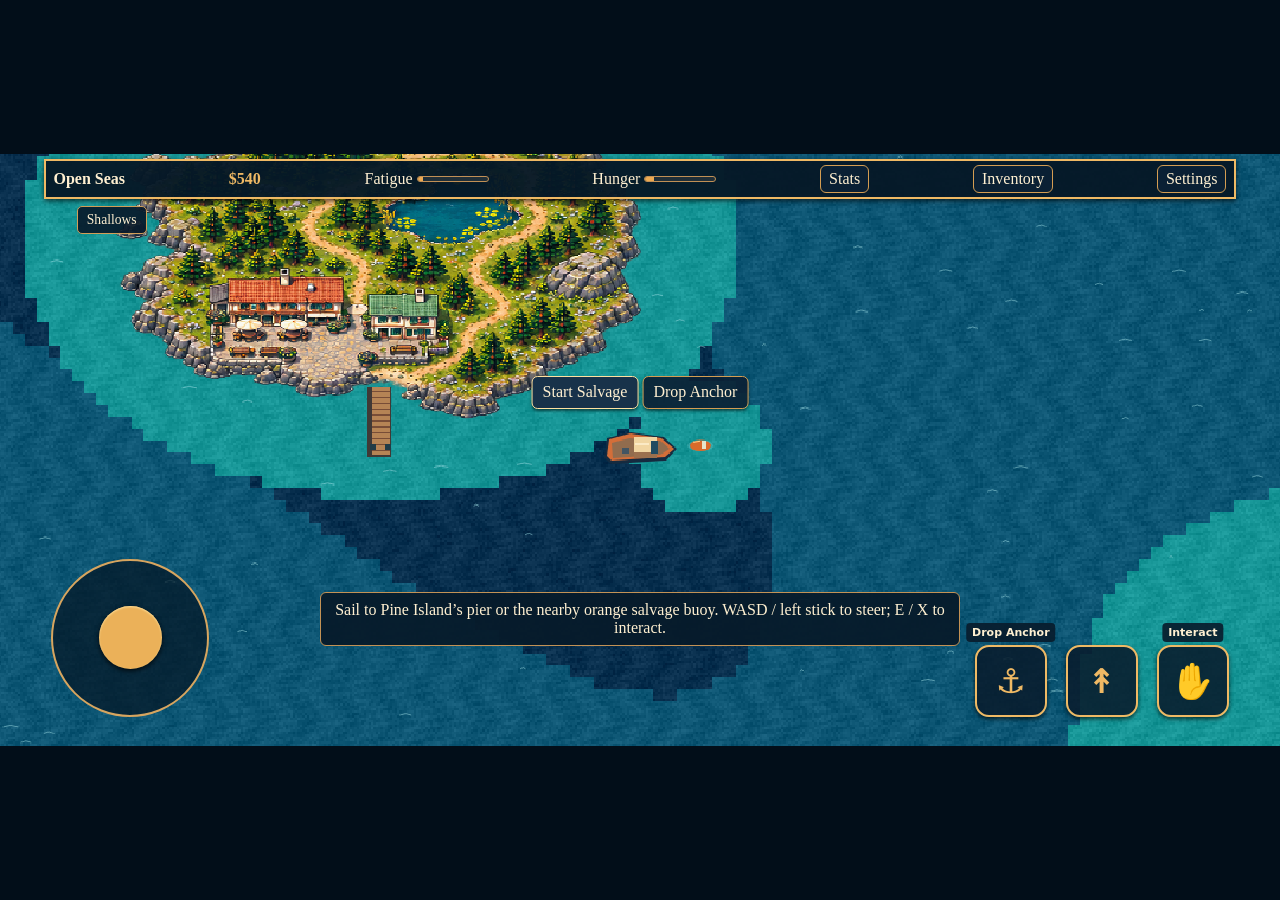
==== docs/index.html @ 559282ed "Build Soundings maritime salvage playtest" ====
<!doctype html>
<html lang="en">
<head>
  <meta charset="utf-8">
  <meta name="viewport" content="width=device-width, initial-scale=1, viewport-fit=cover">
  <meta name="theme-color" content="#08192c">
  <title>Soundings — Playtest</title>
  <link rel="stylesheet" href="game.css">
  <script type="module" src="game.js"></script>
</head>
<body>
  <main id="game" aria-label="Soundings">
    <canvas id="world" width="1080" height="500" aria-label="Game world"></canvas>
    <header id="hud">
      <strong id="location">Open Seas</strong>
      <span id="balance">$540</span>
      <span class="status">Fatigue <meter id="fatigue" max="100" value="0"></meter></span>
      <span class="status">Hunger <meter id="hunger" max="100" value="0"></meter></span>
      <button id="stats">Stats</button><button id="inventory">Inventory</button><button id="menu">Settings</button>
    </header>
    <div id="gauges"></div>
    <div id="context" aria-label="Nearby actions"></div>
    <output id="notice" role="status"></output>
    <div id="movement">
      <div id="stick" aria-label="Steer"><div id="knob"></div></div>
      <div id="dpad" hidden>
        <button data-input="up" aria-label="Up">▲</button><button data-input="left" aria-label="Left">◀</button>
        <button data-input="right" aria-label="Right">▶</button><button data-input="down" aria-label="Down">▼</button>
      </div>
    </div>
    <div id="actions">
      <button id="utility" data-input="utility" aria-label="Utility"></button>
      <button id="jump" data-input="jump" aria-label="Jump"></button>
      <button id="action" data-input="action" aria-label="Interact"></button>
    </div>
    <div id="overlay" hidden>
      <section id="panel" role="dialog" aria-modal="true" aria-labelledby="panel-title" tabindex="-1">
        <div class="panel-head"><h1 id="panel-title"></h1><button id="close" aria-label="Close">×</button></div>
        <div id="panel-body"></div>
      </section>
    </div>
  </main>
</body>
</html>
---- docs/game.css ----
:root {
  color-scheme: dark;
  --gold: #efb964;
  --cream: #fff0d1;
  --navy: #0b2135;
  background: #020e19;
  color: var(--cream);
  font: 16px Georgia, serif;
}
* { box-sizing: border-box; }
body { margin: 0; display: grid; place-items: center; height: 100dvh; overflow: hidden; }
[hidden] { display: none !important; }
#game { position: relative; width: min(100vw, 216dvh); aspect-ratio: 2.16; max-height: 100dvh; overflow: hidden; isolation: isolate; touch-action: none; user-select: none; }
#world { width: 100%; height: 100%; display: block; image-rendering: pixelated; }
button { font: inherit; color: var(--cream); background: #0b2135ed; border: 1px solid #d49d52; border-radius: 6px; min-height: 32px; cursor: pointer; }
button:active, button.is-held { background: #714825; border-color: #ffdf9c; }
button:focus-visible { outline: 2px solid #ffdc91; outline-offset: 3px; }
button:disabled { opacity: .48; cursor: default; }
#hud { position: absolute; z-index: 3; top: max(5px, env(safe-area-inset-top)); left: max(3.4%, env(safe-area-inset-left)); right: max(3.4%, env(safe-area-inset-right)); min-height: 38px; display: flex; justify-content: space-between; gap: 5px; align-items: center; padding: 4px 8px; border: 2px double var(--gold); background: #061827f5; box-shadow: 0 2px 5px #000a; }
#location { overflow: hidden; white-space: nowrap; text-overflow: ellipsis; }
#balance { color: var(--gold); font-weight: bold; white-space: nowrap; }
#hud button { min-height: 28px; padding: 2px 8px; }
.status { display: flex; align-items: center; gap: 4px; }
meter { width: clamp(22px, 6vw, 72px); height: 12px; }
meter::-webkit-meter-bar { background: #202f38; border: 1px solid #c19055; }
meter::-webkit-meter-optimum-value { background: #edaa52; }
#gauges { position: absolute; z-index: 2; top: 52px; left: 6%; right: 6%; display: flex; gap: 8px; align-items: start; pointer-events: none; }
.gauge { background: #081a2bea; border: 1px solid #d39e57; border-radius: 5px; padding: 5px 9px; font-size: .85rem; white-space: nowrap; }
.gauge.center { position: absolute; left: 50%; translate: -50%; }
#context { position: absolute; z-index: 2; display: grid; gap: 4px; grid-auto-flow: column; translate: -50% -100%; pointer-events: none; }
#context button { pointer-events: auto; padding: 4px 10px; min-height: 33px; white-space: nowrap; box-shadow: 0 2px 3px #0008; }
#context button.selected { border-color: #ffe1a0; background: #18324a; }
#notice { position: absolute; z-index: 5; bottom: 17%; left: 50%; translate: -50%; text-align: center; max-width: 70%; background: #071b2bf2; border: 1px solid #c39255; border-radius: 6px; padding: .5em .85em; pointer-events: none; }
#notice:empty { display: none; }
#movement, #actions { position: absolute; z-index: 3; bottom: max(5%, env(safe-area-inset-bottom)); }
#movement { left: max(4%, env(safe-area-inset-left)); }
#actions { right: max(4%, env(safe-area-inset-right)); display: flex; gap: clamp(8px, 1.5vw, 19px); }
#movement button, #actions button { --tile: clamp(45px, 6vw, 72px); width: var(--tile); height: var(--tile); padding: 0; border: 2px solid var(--gold); border-radius: 14px; color: var(--gold); font: bold clamp(17px, 3.2vw, 34px) system-ui; box-shadow: 0 2px 4px #000a; background: #081c2de0; position: relative; }
#actions button.is-held, #movement button.is-held { background: #744a25; }
#actions button small { position: absolute; font: bold 11px system-ui; white-space: nowrap; bottom: calc(100% + 5px); left: 50%; translate: -50%; background: #081c2de8; padding: 3px 6px; color: var(--cream); border-radius: 4px; }
#dpad { display: grid; grid-template-columns: repeat(3, auto); grid-template-rows: repeat(3, auto); gap: 4px; }
#dpad button:nth-child(1) { grid-area: 1 / 2; } #dpad button:nth-child(2) { grid-area: 2 / 1; }
#dpad button:nth-child(3) { grid-area: 2 / 3; } #dpad button:nth-child(4) { grid-area: 3 / 2; }
#stick { width: clamp(96px, 15vw, 158px); aspect-ratio: 1; display: grid; place-items: center; border-radius: 50%; background: #051827bd; border: 2px solid #d7a55f; }
#knob { width: 41%; aspect-ratio: 1; border-radius: 50%; background: #ebb159; box-shadow: inset 0 1px 2px #ffde96, 0 2px 5px #000b; }
#overlay { z-index: 4; position: absolute; inset: 0; display: grid; place-items: center; background: #030e1ac2; }
#panel { width: min(540px, 89%); max-height: 85%; overflow: auto; touch-action: pan-y; padding: 14px 17px 16px; border: 3px double var(--gold); border-radius: 9px; background: linear-gradient(#102d43, #071a2a); box-shadow: 0 6px 35px #000a; outline: none; }
.panel-head { display: flex; align-items: center; justify-content: space-between; gap: 10px; border-bottom: 1px solid #b18753; margin-bottom: 10px; padding-bottom: 6px; }
h1 { margin: 0; color: var(--gold); font-size: clamp(19px, 3.1vw, 30px); }
#close { min-width: 38px; }
p { line-height: 1.35; margin: 8px 0; }
.rows { display: grid; gap: 5px; }
.row { text-align: left; display: flex; justify-content: space-between; align-items: center; gap: 7px; padding: 6px 9px; min-height: 39px; }
.row strong { color: var(--gold); white-space: nowrap; }
.bag-bar { display: flex; align-items: center; justify-content: space-between; gap: 8px; margin: 5px 0 8px; }
.bag-bar button { min-width: 44px; }
.bag-grid { --cell: clamp(29px, 8.4vh, 48px); display: grid; width: fit-content; margin: auto; gap: 2px; touch-action: none; }
.bag-grid button { padding: 0; min-height: 0; width: var(--cell); height: var(--cell); border: 1px solid #547288; border-radius: 2px; background: #071b2b; font-size: 16px; }
.bag-grid .occupied { background: #254158; }
.bag-grid .valid { background: #285c47; }
.bag-grid .invalid { background: #743737; }
.pending { width: 100%; padding: 6px; color: var(--gold); margin-bottom: 4px; }
@media (max-height: 440px) {
  #hud { min-height: 32px; padding: 2px 5px; font-size: .84rem; }
  #gauges { top: 42px; }
  #panel { padding: 8px 11px; }
  #movement button, #actions button { --tile: clamp(44px, 5.7vw, 57px); }
}
@media (max-width: 640px) {
  #hud { font-size: .72rem; }
  #hud button { padding: 2px 3px; }
}
@media (orientation: portrait) {
  #game { height: min(100dvh, 58vw); width: 100vw; }
  #movement button, #actions button { --tile: clamp(29px, 7vw, 45px); border-radius: 8px; }
  .status { display: none; }
  #stick { width: 18vw; }
}
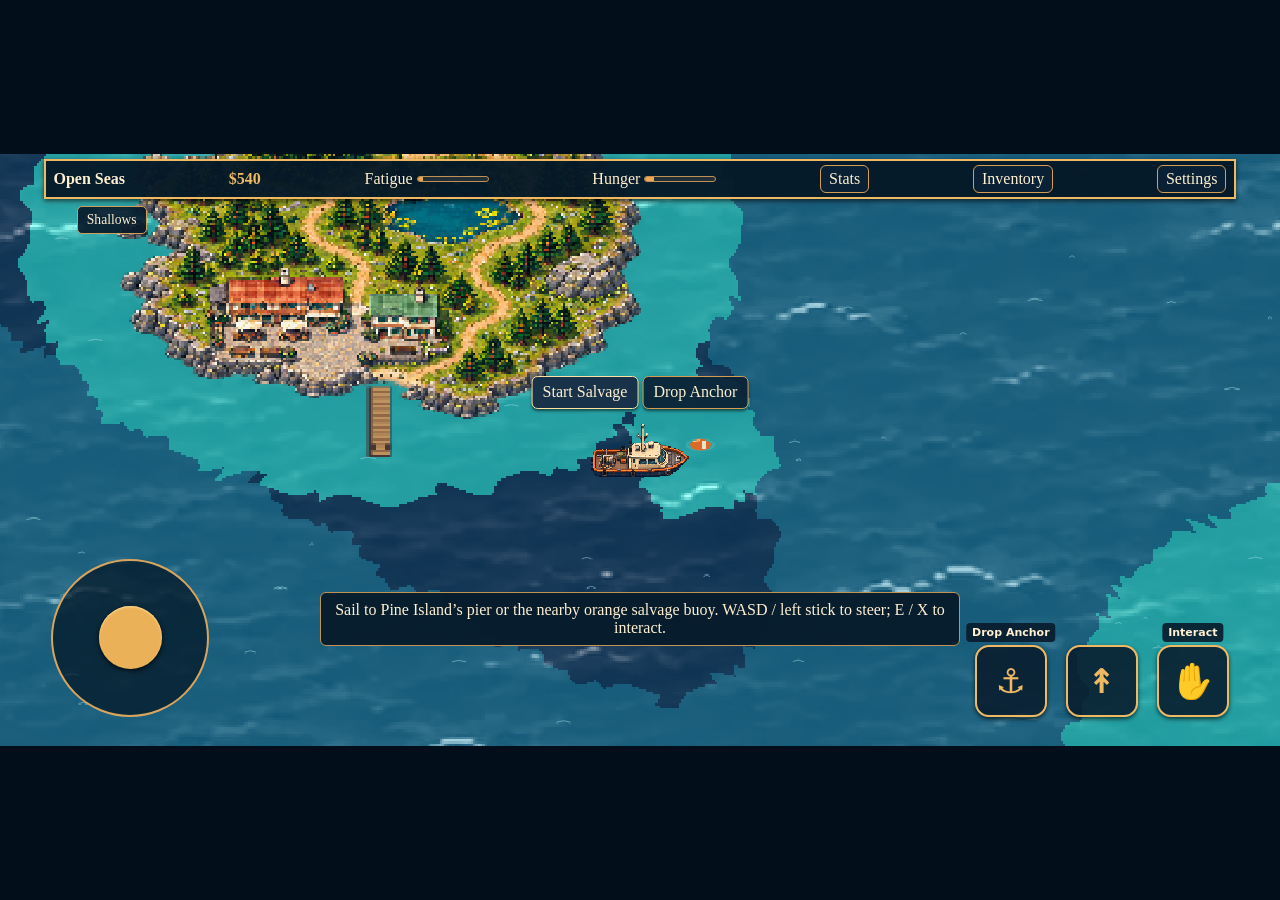
==== commit 2d32a59e: "Rebuild game visuals as continuous scenes and standalone sprites" ====
--- a/docs/index.html
+++ b/docs/index.html
@@ -6,7 +6,7 @@
   <meta name="theme-color" content="#08192c">
   <title>Soundings — Playtest</title>
   <link rel="stylesheet" href="game.css">
-  <script type="module" src="game.js"></script>
+  <script type="module" src="game.js?v=2"></script>
 </head>
 <body>
   <main id="game" aria-label="Soundings">
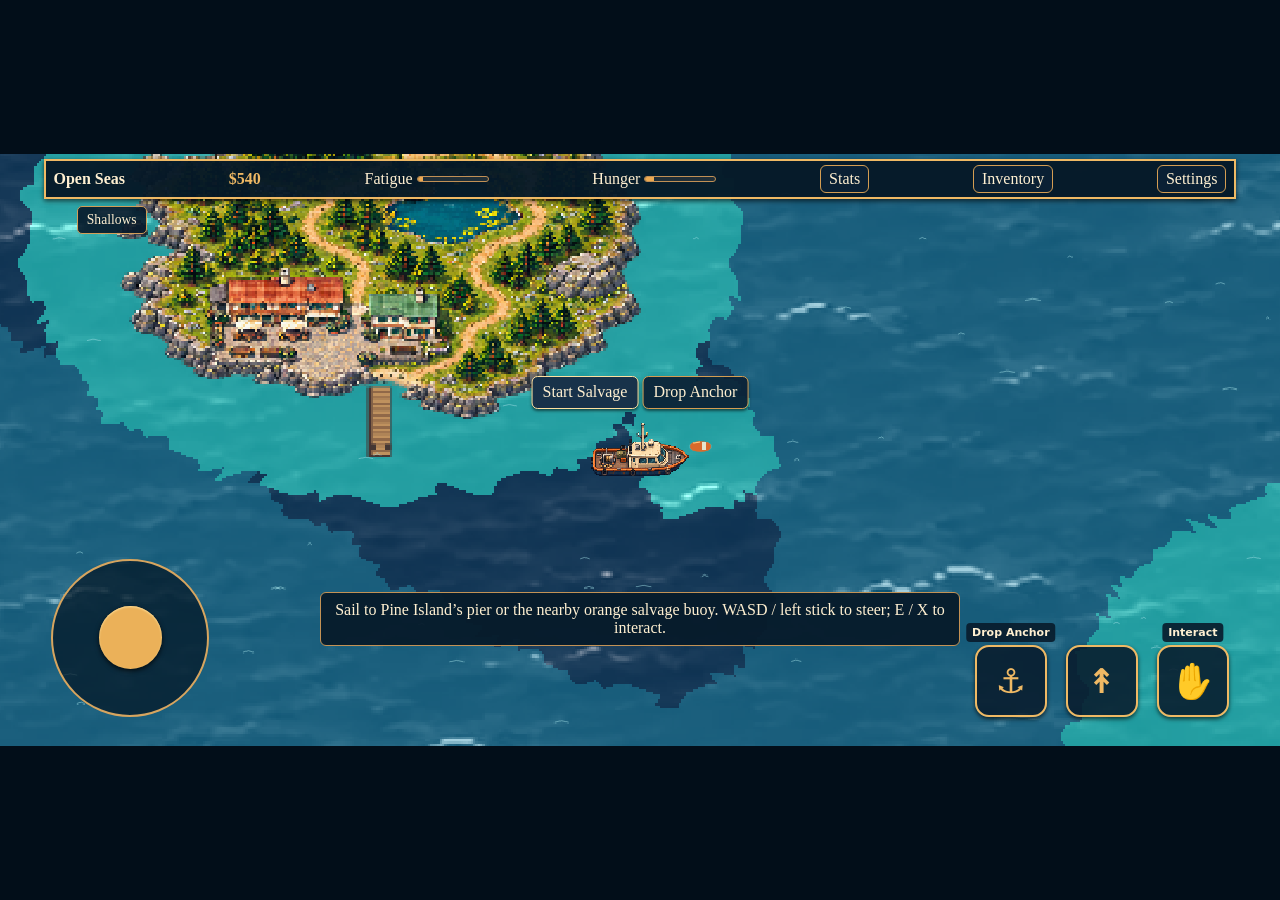
==== commit 446badd1: "Show scenery only after game art is loaded" ====
--- a/docs/index.html
+++ b/docs/index.html
@@ -5,8 +5,8 @@
   <meta name="viewport" content="width=device-width, initial-scale=1, viewport-fit=cover">
   <meta name="theme-color" content="#08192c">
   <title>Soundings — Playtest</title>
-  <link rel="stylesheet" href="game.css">
-  <script type="module" src="game.js?v=2"></script>
+  <link rel="stylesheet" href="game.css?v=3">
+  <script type="module" src="game.js?v=3"></script>
 </head>
 <body>
   <main id="game" aria-label="Soundings">
@@ -39,6 +39,10 @@
         <div id="panel-body"></div>
       </section>
     </div>
+    <div id="loading" role="status" aria-live="polite">
+      <strong>Soundings</strong>
+      <span>Loading scenery…</span>
+    </div>
   </main>
 </body>
 </html>
--- a/docs/game.css
+++ b/docs/game.css
@@ -44,6 +44,9 @@
 #stick { width: clamp(96px, 15vw, 158px); aspect-ratio: 1; display: grid; place-items: center; border-radius: 50%; background: #051827bd; border: 2px solid #d7a55f; }
 #knob { width: 41%; aspect-ratio: 1; border-radius: 50%; background: #ebb159; box-shadow: inset 0 1px 2px #ffde96, 0 2px 5px #000b; }
 #overlay { z-index: 4; position: absolute; inset: 0; display: grid; place-items: center; background: #030e1ac2; }
+#loading { position: absolute; z-index: 6; inset: 0; display: flex; flex-direction: column; justify-content: center; align-items: center; gap: 12px; background: #081927; }
+#loading strong { color: var(--gold); font-size: clamp(24px, 4vw, 44px); }
+#loading button { padding: 4px 16px; }
 #panel { width: min(540px, 89%); max-height: 85%; overflow: auto; touch-action: pan-y; padding: 14px 17px 16px; border: 3px double var(--gold); border-radius: 9px; background: linear-gradient(#102d43, #071a2a); box-shadow: 0 6px 35px #000a; outline: none; }
 .panel-head { display: flex; align-items: center; justify-content: space-between; gap: 10px; border-bottom: 1px solid #b18753; margin-bottom: 10px; padding-bottom: 6px; }
 h1 { margin: 0; color: var(--gold); font-size: clamp(19px, 3.1vw, 30px); }
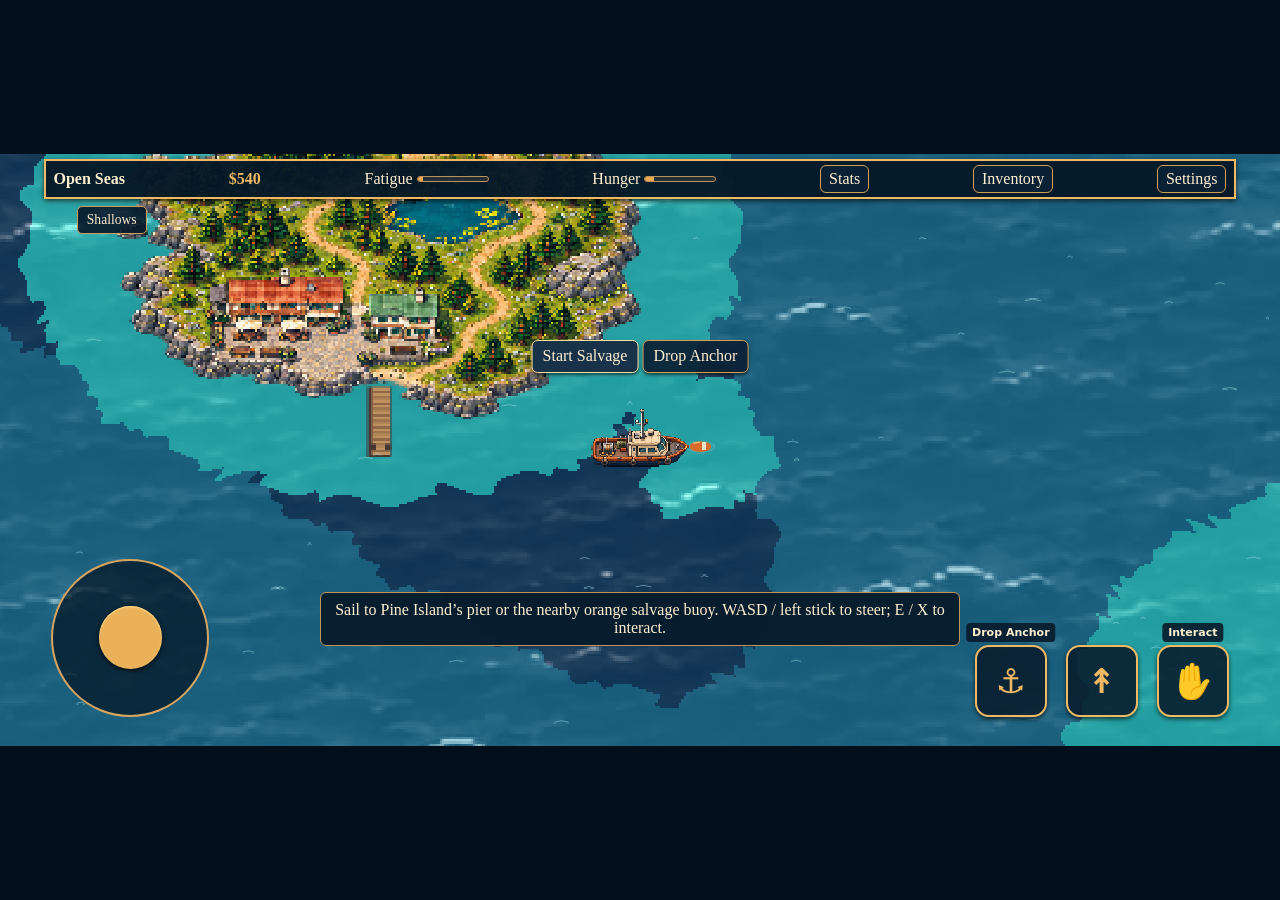
==== commit 4386cbec: "Draw map boat in sixteen headings with a drifting wake" ====
--- a/docs/index.html
+++ b/docs/index.html
@@ -5,8 +5,8 @@
   <meta name="viewport" content="width=device-width, initial-scale=1, viewport-fit=cover">
   <meta name="theme-color" content="#08192c">
   <title>Soundings — Playtest</title>
-  <link rel="stylesheet" href="game.css?v=3">
-  <script type="module" src="game.js?v=3"></script>
+  <link rel="stylesheet" href="game.css?v=4">
+  <script type="module" src="game.js?v=4"></script>
 </head>
 <body>
   <main id="game" aria-label="Soundings">
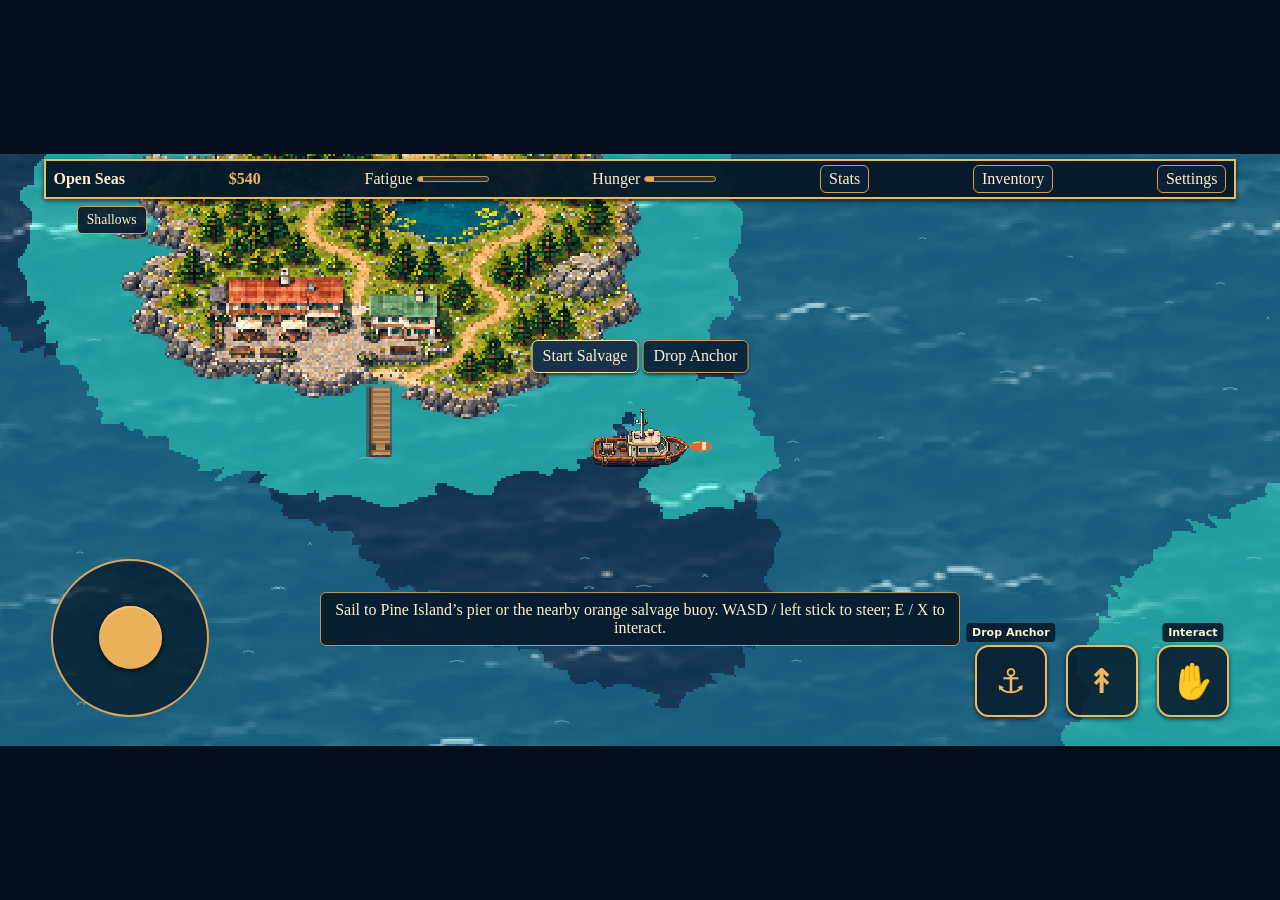
==== commit e43e1c9a: "Animate fishing rods and add species-specific catches" ====
--- a/docs/index.html
+++ b/docs/index.html
@@ -5,8 +5,8 @@
   <meta name="viewport" content="width=device-width, initial-scale=1, viewport-fit=cover">
   <meta name="theme-color" content="#08192c">
   <title>Soundings — Playtest</title>
-  <link rel="stylesheet" href="game.css?v=4">
-  <script type="module" src="game.js?v=4"></script>
+  <link rel="stylesheet" href="game.css?v=5">
+  <script type="module" src="game.js?v=5"></script>
 </head>
 <body>
   <main id="game" aria-label="Soundings">
--- a/docs/game.css
+++ b/docs/game.css
@@ -55,14 +55,19 @@
 .rows { display: grid; gap: 5px; }
 .row { text-align: left; display: flex; justify-content: space-between; align-items: center; gap: 7px; padding: 6px 9px; min-height: 39px; }
 .row strong { color: var(--gold); white-space: nowrap; }
+.shop-rod { display: flex; align-items: center; gap: 8px; }
+.shop-rod canvas { width: 62px; height: 31px; object-fit: contain; }
 .bag-bar { display: flex; align-items: center; justify-content: space-between; gap: 8px; margin: 5px 0 8px; }
 .bag-bar button { min-width: 44px; }
-.bag-grid { --cell: clamp(29px, 8.4vh, 48px); display: grid; width: fit-content; margin: auto; gap: 2px; touch-action: none; }
+.bag-grid { --cell: clamp(29px, 8.4vh, 48px); position: relative; display: grid; width: fit-content; margin: auto; gap: 2px; touch-action: none; }
 .bag-grid button { padding: 0; min-height: 0; width: var(--cell); height: var(--cell); border: 1px solid #547288; border-radius: 2px; background: #071b2b; font-size: 16px; }
 .bag-grid .occupied { background: #254158; }
 .bag-grid .valid { background: #285c47; }
 .bag-grid .invalid { background: #743737; }
-.pending { width: 100%; padding: 6px; color: var(--gold); margin-bottom: 4px; }
+.bag-fish { position: absolute; inset: 0; width: 100%; height: 100%; object-fit: contain; pointer-events: none; }
+.bag-fish.ghost { opacity: .7; }
+.pending { display: flex; align-items: center; justify-content: center; gap: 6px; width: 100%; padding: 6px; color: var(--gold); margin-bottom: 4px; }
+.pending canvas { width: 57px; height: 29px; object-fit: contain; }
 @media (max-height: 440px) {
   #hud { min-height: 32px; padding: 2px 5px; font-size: .84rem; }
   #gauges { top: 42px; }
